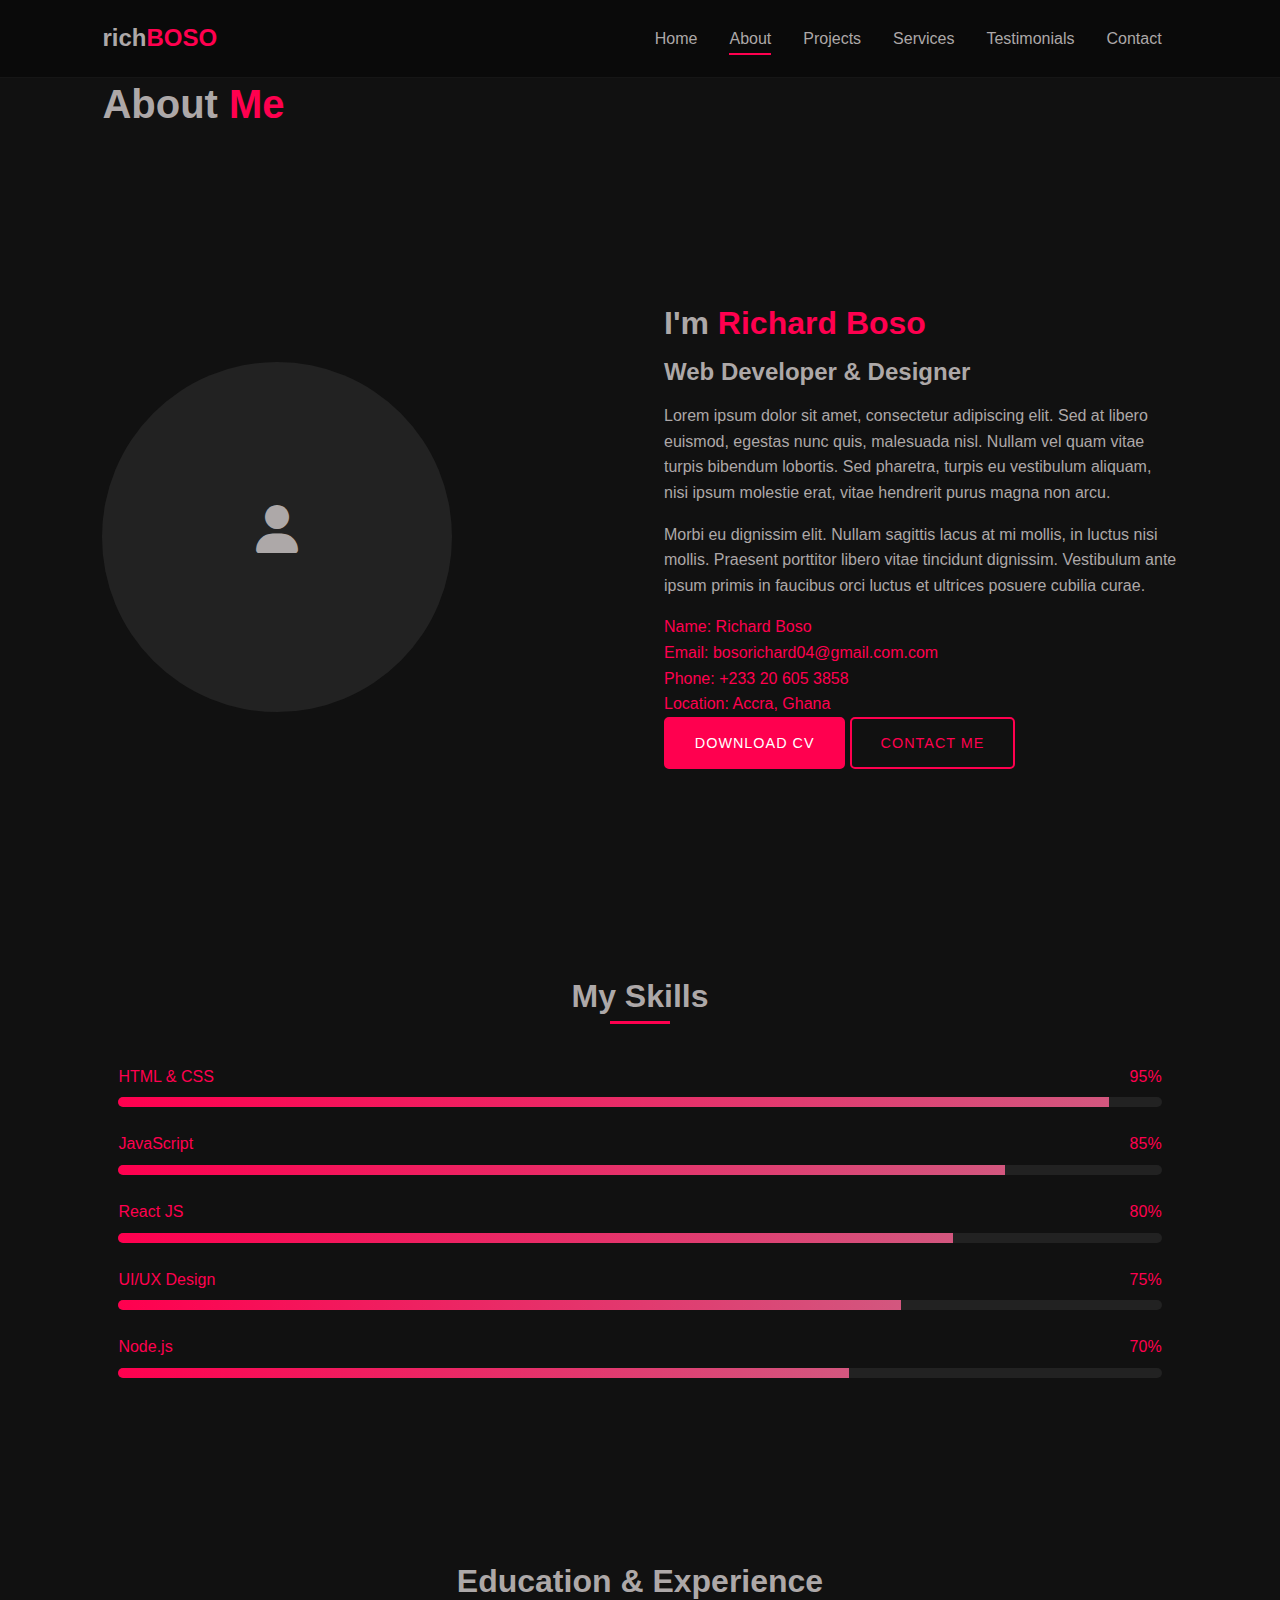
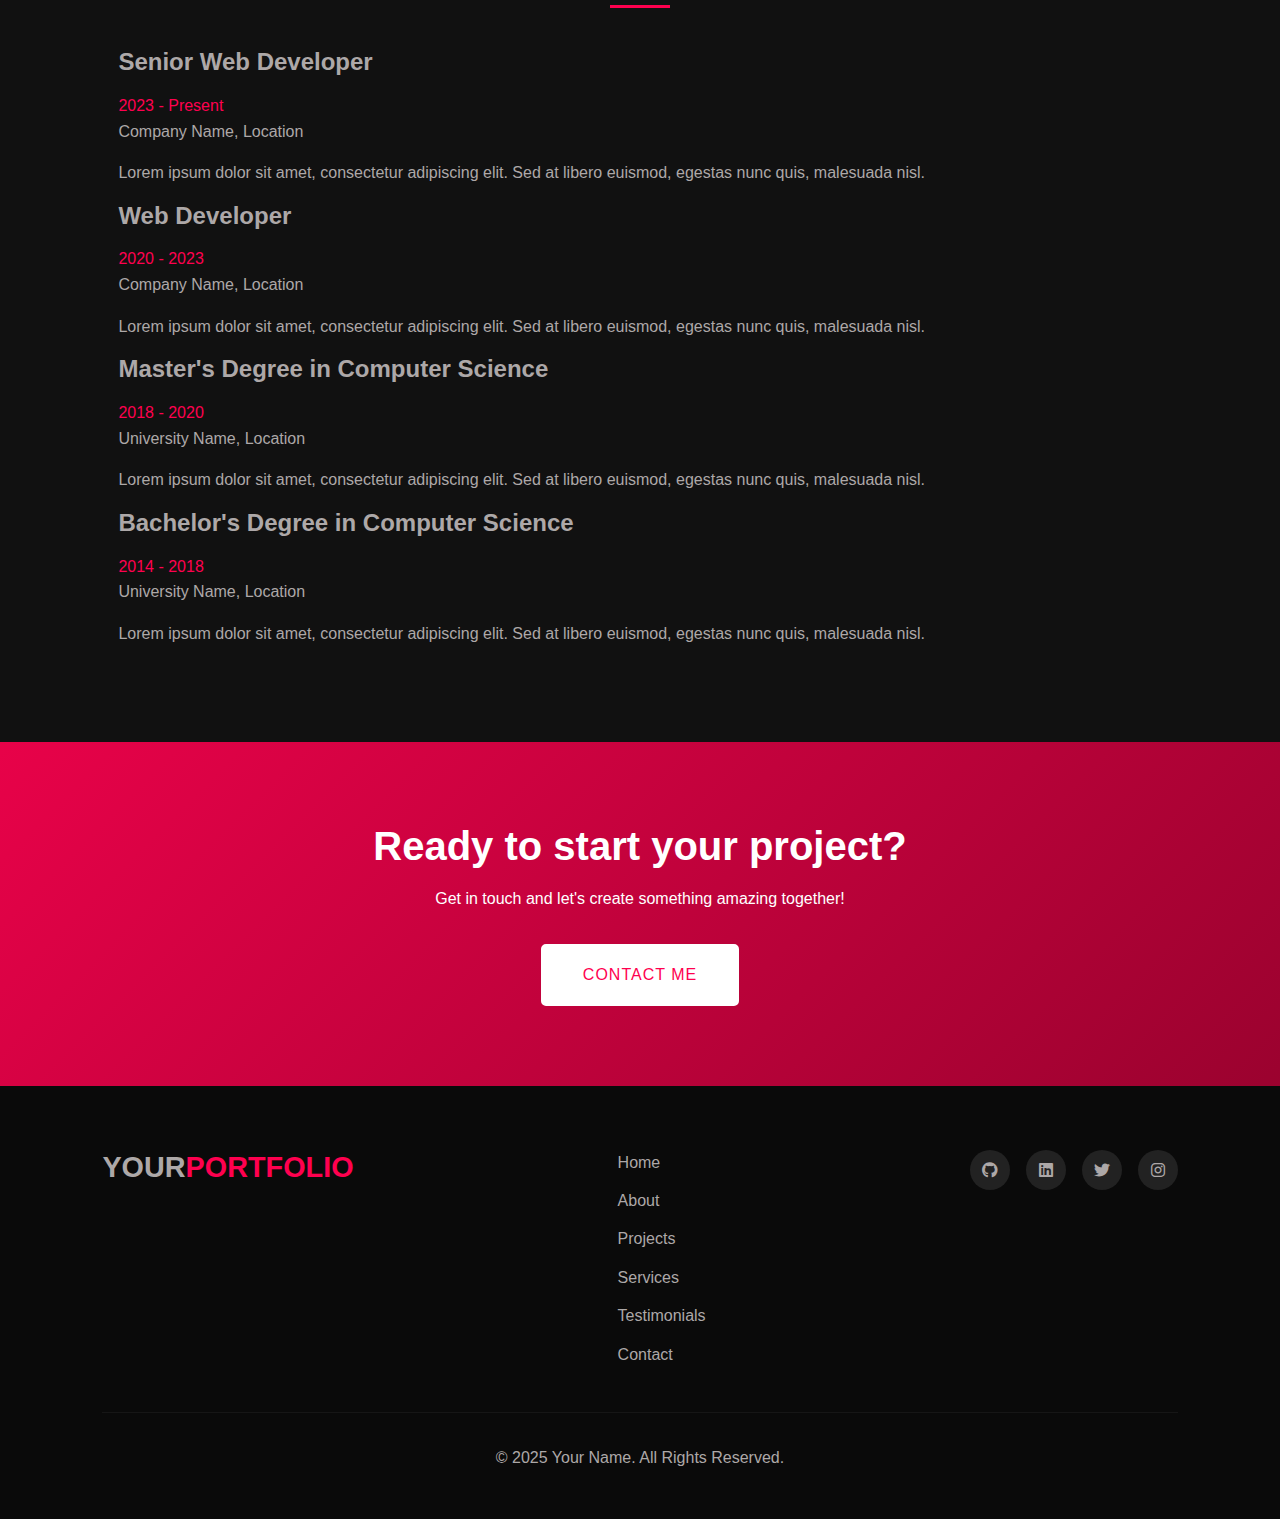
==== src/about.html @ b094f39f "done" ====
<!DOCTYPE html>
<html lang="en">
<head>
    <meta charset="UTF-8">
    <meta name="viewport" content="width=device-width, initial-scale=1.0">
    <title>My Portfolio | About</title>
    <link rel="stylesheet" href="styles-css.css">
    <!-- Font Awesome for icons -->
    <link rel="stylesheet" href="https://cdnjs.cloudflare.com/ajax/libs/font-awesome/6.4.2/css/all.min.css">
</head>
<body>
    <!-- Header Section with Navigation -->
    <header>
        <div class="logo">
            <h1>rich<span>BOSO</span></h1>
        </div>
        <nav>
            <ul>
                <li><a href="index.html">Home</a></li>
                <li><a href="about.html" class="active">About</a></li>
                <li><a href="portfolio.html">Projects</a></li>
                <li><a href="services.html">Services</a></li>
                <li><a href="testimonials.html">Testimonials</a></li>
                <li><a href="contact.html">Contact</a></li>
            </ul>
        </nav>
        <div class="hamburger">
            <i class="fas fa-bars"></i>
        </div>
    </header>

    <!-- Page Title -->
    <section class="page-title">
        <h1>About <span>Me</span></h1>
    </section>

    <!-- About Me Section -->
    <section class="about">
        <div class="about-container">
            <div class="about-image">
                <!-- Placeholder for about image -->
                <div class="profile-placeholder">
                    <i class="fas fa-user"></i>
                    <!-- <p>Your Image Here</p> -->
                </div>
            </div>
            <div class="about-content">
                <h2>I'm <span>Richard Boso</span></h2>
                <h3>Web Developer & Designer</h3>
                <p>
                    <!-- Personal information placeholder -->
                    Lorem ipsum dolor sit amet, consectetur adipiscing elit. Sed at libero euismod, 
                    egestas nunc quis, malesuada nisl. Nullam vel quam vitae turpis bibendum lobortis. 
                    Sed pharetra, turpis eu vestibulum aliquam, nisi ipsum molestie erat, vitae hendrerit 
                    purus magna non arcu.
                </p>
                <p>
                    <!-- Experience information placeholder -->
                    Morbi eu dignissim elit. Nullam sagittis lacus at mi mollis, in luctus nisi mollis. 
                    Praesent porttitor libero vitae tincidunt dignissim. Vestibulum ante ipsum primis in 
                    faucibus orci luctus et ultrices posuere cubilia curae.
                </p>
                
                <!-- Personal Information -->
                <div class="personal-info">
                    <div class="info-item">
                        <span class="info-title">Name:</span>
                        <span class="info-value">Richard Boso</span>
                    </div>
                    <div class="info-item">
                        <span class="info-title">Email:</span>
                        <span class="info-value">bosorichard04@gmail.com.com</span>
                    </div>
                    <div class="info-item">
                        <span class="info-title">Phone:</span>
                        <span class="info-value">+233 20 605 3858</span>
                    </div>
                    <div class="info-item">
                        <span class="info-title">Location:</span>
                        <span class="info-value">Accra, Ghana</span>
                    </div>
                </div>
                
                <div class="about-buttons">
                    <a href="/resume/CV.pdf" class="btn">Download CV</a>
                    <a href="contact.html" class="btn btn-secondary">Contact Me</a>
                </div>
            </div>
        </div>
    </section>

    <!-- Skills Section -->
    <section class="skills">
        <h2 class="section-title">My Skills</h2>
        
        <div class="container">
            <!-- Skill Bar 1 -->
            <div class="skill-bar">
                <div class="skill-name">
                    <span>HTML & CSS</span>
                    <span>95%</span>
                </div>
                <div class="skill-progress">
                    <div class="progress-bar" style="width: 95%"></div>
                </div>
            </div>
            
            <!-- Skill Bar 2 -->
            <div class="skill-bar">
                <div class="skill-name">
                    <span>JavaScript</span>
                    <span>85%</span>
                </div>
                <div class="skill-progress">
                    <div class="progress-bar" style="width: 85%"></div>
                </div>
            </div>
            
            <!-- Skill Bar 3 -->
            <div class="skill-bar">
                <div class="skill-name">
                    <span>React JS</span>
                    <span>80%</span>
                </div>
                <div class="skill-progress">
                    <div class="progress-bar" style="width: 80%"></div>
                </div>
            </div>
            
            <!-- Skill Bar 4 -->
            <div class="skill-bar">
                <div class="skill-name">
                    <span>UI/UX Design</span>
                    <span>75%</span>
                </div>
                <div class="skill-progress">
                    <div class="progress-bar" style="width: 75%"></div>
                </div>
            </div>
            
            <!-- Skill Bar 5 -->
            <div class="skill-bar">
                <div class="skill-name">
                    <span>Node.js</span>
                    <span>70%</span>
                </div>
                <div class="skill-progress">
                    <div class="progress-bar" style="width: 70%"></div>
                </div>
            </div>
        </div>
    </section>

    <!-- Education & Experience Section -->
    <section class="education-experience">
        <h2 class="section-title">Education & Experience</h2>
        
        <div class="container">
            <div class="timeline">
                <!-- Experience Item 1 -->
                <div class="timeline-item">
                    <div class="timeline-dot"></div>
                    <div class="timeline-content">
                        <h3>Senior Web Developer</h3>
                        <span class="date">2023 - Present</span>
                        <p>Company Name, Location</p>
                        <p>Lorem ipsum dolor sit amet, consectetur adipiscing elit. Sed at libero euismod, egestas nunc quis, malesuada nisl.</p>
                    </div>
                </div>
                
                <!-- Experience Item 2 -->
                <div class="timeline-item">
                    <div class="timeline-dot"></div>
                    <div class="timeline-content">
                        <h3>Web Developer</h3>
                        <span class="date">2020 - 2023</span>
                        <p>Company Name, Location</p>
                        <p>Lorem ipsum dolor sit amet, consectetur adipiscing elit. Sed at libero euismod, egestas nunc quis, malesuada nisl.</p>
                    </div>
                </div>
                
                <!-- Education Item 1 -->
                <div class="timeline-item">
                    <div class="timeline-dot"></div>
                    <div class="timeline-content">
                        <h3>Master's Degree in Computer Science</h3>
                        <span class="date">2018 - 2020</span>
                        <p>University Name, Location</p>
                        <p>Lorem ipsum dolor sit amet, consectetur adipiscing elit. Sed at libero euismod, egestas nunc quis, malesuada nisl.</p>
                    </div>
                </div>
                
                <!-- Education Item 2 -->
                <div class="timeline-item">
                    <div class="timeline-dot"></div>
                    <div class="timeline-content">
                        <h3>Bachelor's Degree in Computer Science</h3>
                        <span class="date">2014 - 2018</span>
                        <p>University Name, Location</p>
                        <p>Lorem ipsum dolor sit amet, consectetur adipiscing elit. Sed at libero euismod, egestas nunc quis, malesuada nisl.</p>
                    </div>
                </div>
            </div>
        </div>
    </section>

    <!-- Call to Action -->
    <section class="cta">
        <h2>Ready to start your project?</h2>
        <p>Get in touch and let's create something amazing together!</p>
        <a href="contact.html" class="btn btn-large">Contact Me</a>
    </section>

    <!-- Footer -->
    <footer>
        <div class="footer-content">
            <div class="footer-logo">
                <h2>YOUR<span>PORTFOLIO</span></h2>
            </div>
            <div class="footer-links">
                <ul>
                    <li><a href="index.html">Home</a></li>
                    <li><a href="about.html">About</a></li>
                    <li><a href="portfolio.html">Projects</a></li>
                    <li><a href="services.html">Services</a></li>
                    <li><a href="testimonials.html">Testimonials</a></li>
                    <li><a href="contact.html">Contact</a></li>
                </ul>
            </div>
            <div class="social-links">
                <a href="https://github.com/richboso" aria-label="GitHub"><i class="fab fa-github"></i></a>
                <a href="https://www.linkedin.com/in/richard-boso-jr-a7ab60281/" aria-label="LinkedIn"><i class="fab fa-linkedin"></i></a>
                <a href="https://x.com/rich_boso?t=8f_zIUMI4MJjQi9Oijtung&s=08" aria-label="Twitter"><i class="fab fa-twitter"></i></a>
                <a href="https://www.instagram.com/rich_boso?igsh=d3g0dDlvazRsc3k0" aria-label="Instagram"><i class="fab fa-instagram"></i></a>
            </div>
        </div>
        <div class="copyright">
            <p>&copy; 2025 Your Name. All Rights Reserved.</p>
        </div>
    </footer>

    <!-- JavaScript for basic interactions -->
    <script>
        // Mobile menu toggle
        document.querySelector('.hamburger').addEventListener('click', function() {
            document.querySelector('nav ul').classList.toggle('show');
        });
    </script>
</body>
</html>
---- src/styles-css.css ----
/* Reset and Base Styles */
* {
    margin: 0;
    padding: 0;
    box-sizing: border-box;
    font-family: 'Poppins', Arial, sans-serif;
}

:root {
    --primary-text: #ada8a8;
    --accent-color: #ff004f;
    --bg-dark: #111111;
    --bg-darker: #0a0a0a;
    --bg-lighter: #222222;
    --transition: all 0.3s ease;
}

body {
    background-color: var(--bg-dark);
    color: var(--primary-text);
    line-height: 1.6;
}

/* Typography */
h1, h2, h3, h4, h5, h6 {
    font-weight: 600;
    line-height: 1.2;
    margin-bottom: 1rem;
}

h1 {
    font-size: 2.5rem;
}

h2 {
    font-size: 2rem;
}

h3 {
    font-size: 1.5rem;
}

p {
    margin-bottom: 1rem;
}

a {
    color: var(--primary-text);
    text-decoration: none;
    transition: var(--transition);
}

a:hover {
    color: var(--accent-color);
}

span {
    color: var(--accent-color);
}

.section-title {
    text-align: center;
    margin-bottom: 2.5rem;
    position: relative;
    padding-bottom: 0.5rem;
}

.section-title::after {
    content: '';
    position: absolute;
    width: 60px;
    height: 3px;
    background: var(--accent-color);
    bottom: 0;
    left: 50%;
    transform: translateX(-50%);
}

.center {
    text-align: center;
    margin: 2rem 0;
}

/* Buttons */
.btn {
    display: inline-block;
    padding: 0.8rem 1.8rem;
    background: var(--accent-color);
    color: white;
    border-radius: 5px;
    font-weight: 500;
    transition: var(--transition);
    text-transform: uppercase;
    font-size: 0.9rem;
    letter-spacing: 1px;
    border: 2px solid var(--accent-color);
}

.btn:hover {
    background: transparent;
    color: var(--accent-color);
}

.btn-secondary {
    background: transparent;
    color: var(--accent-color);
}

.btn-secondary:hover {
    background: var(--accent-color);
    color: white;
}

.btn-sm {
    padding: 0.5rem 1rem;
    font-size: 0.8rem;
}

.btn-large {
    padding: 1rem 2.5rem;
    font-size: 1rem;
}

/* Layout & Containers */
section {
    padding: 5rem 8%;
}

.container {
    width: 100%;
    max-width: 1200px;
    margin: 0 auto;
    padding: 0 1rem;
}

/* Placeholders for images */
.profile-placeholder,
.project-image-placeholder,
.author-image-placeholder {
    background-color: var(--bg-lighter);
    border-radius: 5px;
    display: flex;
    flex-direction: column;
    align-items: center;
    justify-content: center;
    padding: 2rem;
    color: var(--primary-text);
    text-align: center;
}

.profile-placeholder {
    height: 350px;
    width: 350px;
    border-radius: 50%;
}

.project-image-placeholder {
    height: 200px;
    margin-bottom: 1rem;
}

.profile-picture{
    width: 100%;
    height: 80%;
    box-shadow: inset 0 2px 8px rgba(0, 0, 0, 0.3);
}
/* profile picture */

.author-image-placeholder {
    height: 60px;
    width: 60px;
    border-radius: 50%;
}

.profile-placeholder i,
.project-image-placeholder i,
.author-image-placeholder i {
    font-size: 3rem;
    margin-bottom: 1rem;
}

.author-image-placeholder i {
    font-size: 1.5rem;
    margin-bottom: 0;
}

/* Header & Navigation */
header {
    display: flex;
    justify-content: space-between;
    align-items: center;
    padding: 1.5rem 8%;
    background-color: var(--bg-darker);
    position: fixed;
    top: 0;
    left: 0;
    right: 0;
    z-index: 1000;
    border-bottom: 1px solid rgba(255, 255, 255, 0.05);
}

.logo h1 {
    font-size: 1.5rem;
    margin-bottom: 0;
}

nav ul {
    display: flex;
    list-style: none;
}

nav ul li {
    margin: 0 1rem;
}

nav ul li a {
    position: relative;
    padding: 0.5rem 0;
}

nav ul li a::after {
    content: '';
    position: absolute;
    left: 0;
    bottom: 0;
    width: 0;
    height: 2px;
    background: var(--accent-color);
    transition: var(--transition);
}

nav ul li a:hover::after,
nav ul li a.active::after {
    width: 100%;
}

.hamburger {
    display: none;
    cursor: pointer;
    font-size: 1.5rem;
}

/* Hero Section */
.hero {
    /* padding: 10rem 8% 5rem; */
    display: flex;
    align-items: center;
    justify-content: space-between;
    min-height: 100vh;
    background-color: var(--bg-darker);
    position: relative;
}

.hero::before {
    content: '';
    position: absolute;
    top: 0;
    left: 0;
    /* width: 100%; */
    /* height: 100%; */
    /* Gradient overlay */
    background: linear-gradient(135deg, rgba(255, 0, 79, 0.1) 0%, rgba(0, 0, 0, 0) 100%);
}

.hero-content {
    flex: 1;
    padding-right: 2rem;
    position: relative;
    z-index: 1;
}

.hero-content h1 {
    font-size: 3.5rem;
    margin-bottom: 1rem;
}

.hero-content p {
    font-size: 1.5rem;
    margin-bottom: 2rem;
}

.hero-buttons {
    display: flex;
    gap: 1rem;
}

.hero-image {
    flex: 1;
    display: flex;
    justify-content: center;
    align-items: center;
    position: relative;
    z-index: 1;
}

/* Featured Projects Section */
.projects-container {
    display: grid;
    grid-template-columns: repeat(auto-fit, minmax(300px, 1fr));
    gap: 2rem;
}

.project-card {
    background-color: var(--bg-lighter);
    border-radius: 5px;
    padding: 1.5rem;
    transition: var(--transition);
    box-shadow: 0 5px 15px rgba(0, 0, 0, 0.1);
}

.project-card:hover {
    transform: translateY(-10px);
    box-shadow: 0 10px 20px rgba(0, 0, 0, 0.2);
}

/* Services Section */
.services-container {
    display: grid;
    grid-template-columns: repeat(auto-fit, minmax(250px, 1fr));
    gap: 2rem;
}

.service-card {
    background-color: var(--bg-lighter);
    border-radius: 5px;
    padding: 2rem;
    text-align: center;
    transition: var(--transition);
    box-shadow: 0 5px 15px rgba(0, 0, 0, 0.1);
}

.service-card:hover {
    transform: translateY(-10px);
    box-shadow: 0 10px 20px rgba(0, 0, 0, 0.2);
}

.service-card i {
    font-size: 3rem;
    color: var(--accent-color);
    margin-bottom: 1.5rem;
}

/* Testimonials */
.testimonial-card {
    background-color: var(--bg-lighter);
    border-radius: 5px;
    padding: 2rem;
    margin: 0 auto;
    max-width: 800px;
    box-shadow: 0 5px 15px rgba(0, 0, 0, 0.1);
}

.quote {
    text-align: center;
    margin-bottom: 1.5rem;
}

.quote i {
    color: var(--accent-color);
    font-size: 1.5rem;
}

.quote p {
    font-size: 1.2rem;
    font-style: italic;
    margin: 1rem 0;
}

.testimonial-author {
    display: flex;
    align-items: center;
    justify-content: center;
    gap: 1rem;
}

.author-info h4 {
    margin-bottom: 0.2rem;
}

/* Call to Action */
.cta {
    background: linear-gradient(135deg, rgba(255, 0, 79, 0.9) 0%, rgba(170, 0, 50, 0.9) 100%);
    text-align: center;
    color: white;
}

.cta h2 {
    font-size: 2.5rem;
}

.cta .btn {
    background: white;
    color: var(--accent-color);
    border-color: white;
    margin-top: 1rem;
}

.cta .btn:hover {
    background: transparent;
    color: white;
}

/* Footer */
footer {
    background-color: var(--bg-darker);
    padding: 4rem 8% 2rem;
}

.footer-content {
    display: flex;
    justify-content: space-between;
    align-items: flex-start;
    flex-wrap: wrap;
    gap: 2rem;
    margin-bottom: 2rem;
}

.footer-logo h2 {
    font-size: 1.8rem;
}

.footer-links ul {
    list-style: none;
}

.footer-links ul li {
    margin-bottom: 0.8rem;
}

.social-links {
    display: flex;
    gap: 1rem;
}

.social-links a {
    display: flex;
    justify-content: center;
    align-items: center;
    width: 40px;
    height: 40px;
    background-color: var(--bg-lighter);
    border-radius: 50%;
    transition: var(--transition);
}

.social-links a:hover {
    background-color: var(--accent-color);
    color: white;
}

.copyright {
    text-align: center;
    padding-top: 2rem;
    border-top: 1px solid rgba(255, 255, 255, 0.05);
}

/* About Page Styles */
.about-container {
    display: flex;
    gap: 3rem;
    align-items: center;
}

.about-image {
    flex: 1;
}

.about-content {
    flex: 1;
}

.skills {
    margin-top: 3rem;
}

.skill-bar {
    margin-bottom: 1.5rem;
}

.skill-name {
    display: flex;
    justify-content: space-between;
    margin-bottom: 0.5rem;
}

.skill-progress {
    height: 10px;
    background-color: var(--bg-lighter);
    border-radius: 5px;
    overflow: hidden;
}

.progress-bar {
    height: 100%;
    background: linear-gradient(90deg, var(--accent-color) 0%, rgba(255, 100, 150, 0.8) 100%);
}

/* Portfolio/Projects Page */
.portfolio-filter {
    display: flex;
    justify-content: center;
    flex-wrap: wrap;
    margin-bottom: 3rem;
}

.filter-btn {
    background: var(--bg-lighter);
    border: none;
    padding: 0.5rem 1.5rem;
    margin: 0.5rem;
    cursor: pointer;
    border-radius: 3px;
    color: var(--primary-text);
    transition: var(--transition);
}

.filter-btn:hover,
.filter-btn.active {
    background: var(--accent-color);
    color: white;
}

/* Services Page */
.services-page .service-card {
    margin-bottom: 2rem;
    text-align: left;
}

.service-card h3 {
    display: flex;
    align-items: center;
    gap: 1rem;
}

.service-card h3 i {
    font-size: 1.5rem;
    margin-bottom: 0;
}

.service-details {
    margin-top: 1rem;
}

.service-features {
    list-style: none;
    margin: 1rem 0;
}

.service-features li {
    padding-left: 1.5rem;
    position: relative;
    margin-bottom: 0.5rem;
}

.service-features li::before {
    content: "\f00c";
    font-family: "Font Awesome 5 Free";
    font-weight: 900;
    position: absolute;
    left: 0;
    color: var(--accent-color);
}

/* Contact Page */
.contact-container {
    display: grid;
    grid-template-columns: repeat(auto-fit, minmax(300px, 1fr));
    gap: 3rem;
}

.contact-info {
    background-color: var(--bg-lighter);
    padding: 2rem;
    border-radius: 5px;
}

.contact-info-item {
    display: flex;
    align-items: flex-start;
    margin-bottom: 2rem;
}

.contact-info-item i {
    font-size: 1.5rem;
    color: var(--accent-color);
    margin-right: 1rem;
    width: 30px;
}

.contact-form {
    background-color: var(--bg-lighter);
    padding: 2rem;
    border-radius: 5px;
}

.form-group {
    margin-bottom: 1.5rem;
}

.form-group label {
    display: block;
    margin-bottom: 0.5rem;
    font-weight: 500;
}

.form-control {
    width: 100%;
    padding: 0.8rem;
    background-color: var(--bg-dark);
    border: 1px solid rgba(255, 255, 255, 0.1);
    border-radius: 3px;
    color: var(--primary-text);
    transition: var(--transition);
}

.form-control:focus {
    outline: none;
    border-color: var(--accent-color);
}

textarea.form-control {
    height: 150px;
    resize: vertical;
}

/* Testimonials Page */
.testimonials-container {
    display: grid;
    grid-template-columns: repeat(auto-fit, minmax(300px, 1fr));
    gap: 2rem;
}

.testimonials-container .testimonial-card {
    max-width: 100%;
}

/* Media Queries */
@media screen and (max-width: 1024px) {
    .hero {
        flex-direction: column;
        text-align: center;
        gap: 3rem;
    }
    
    .hero-content {
        padding-right: 0;
    }
    
    .hero-buttons {
        justify-content: center;
    }
    
    .about-container {
        flex-direction: column;
    }
}

@media screen and (max-width: 768px) {
    header {
        padding: 1rem 5%;
    }
    
    section {
        padding: 4rem 5%;
    }
    
    .hamburger {
        display: block;
    }
    
    nav ul {
        position: fixed;
        top: 72px;
        left: 0;
        width: 100%;
        flex-direction: column;
        background-color: var(--bg-darker);
        text-align: center;
        transform: translateY(-200%);
        transition: var(--transition);
        box-shadow: 0 10px 15px rgba(0, 0, 0, 0.1);
        padding: 1rem 0;
    }
    
    nav ul.show {
        transform: translateY(0);
    }
    
    nav ul li {
        margin: 1rem 0;
    }
    
    .hero-content h1 {
        font-size: 2.5rem;
    }
    
    .hero-content p {
        font-size: 1.2rem;
    }
    
    .footer-content {
        flex-direction: column;
        align-items: center;
        text-align: center;
    }
    
    .social-links {
        justify-content: center;
    }
}

@media screen and (max-width: 480px) {
    .hero-buttons {
        flex-direction: column;
        gap: 1rem;
    }
    
    .project-card, .service-card {
        padding: 1rem;
    }
    
    .contact-container {
        grid-template-columns: 1fr;
    }
}
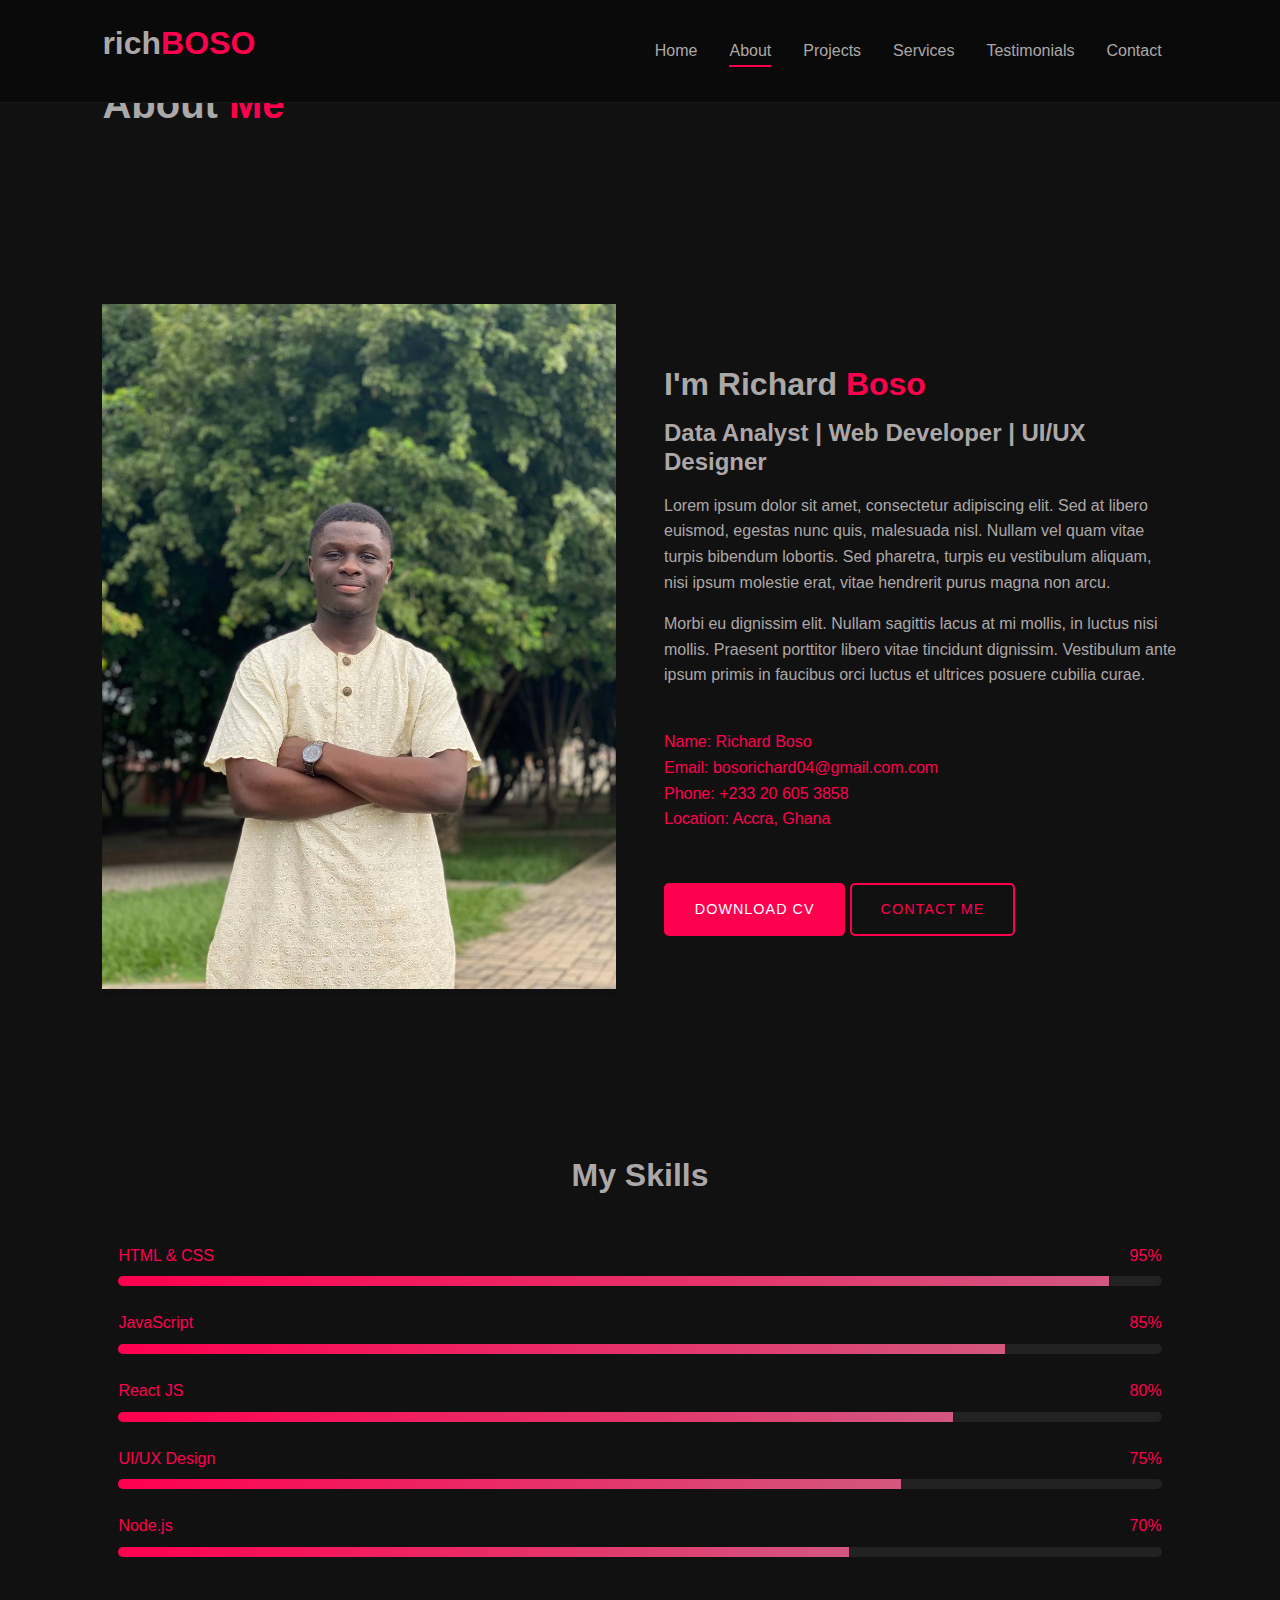
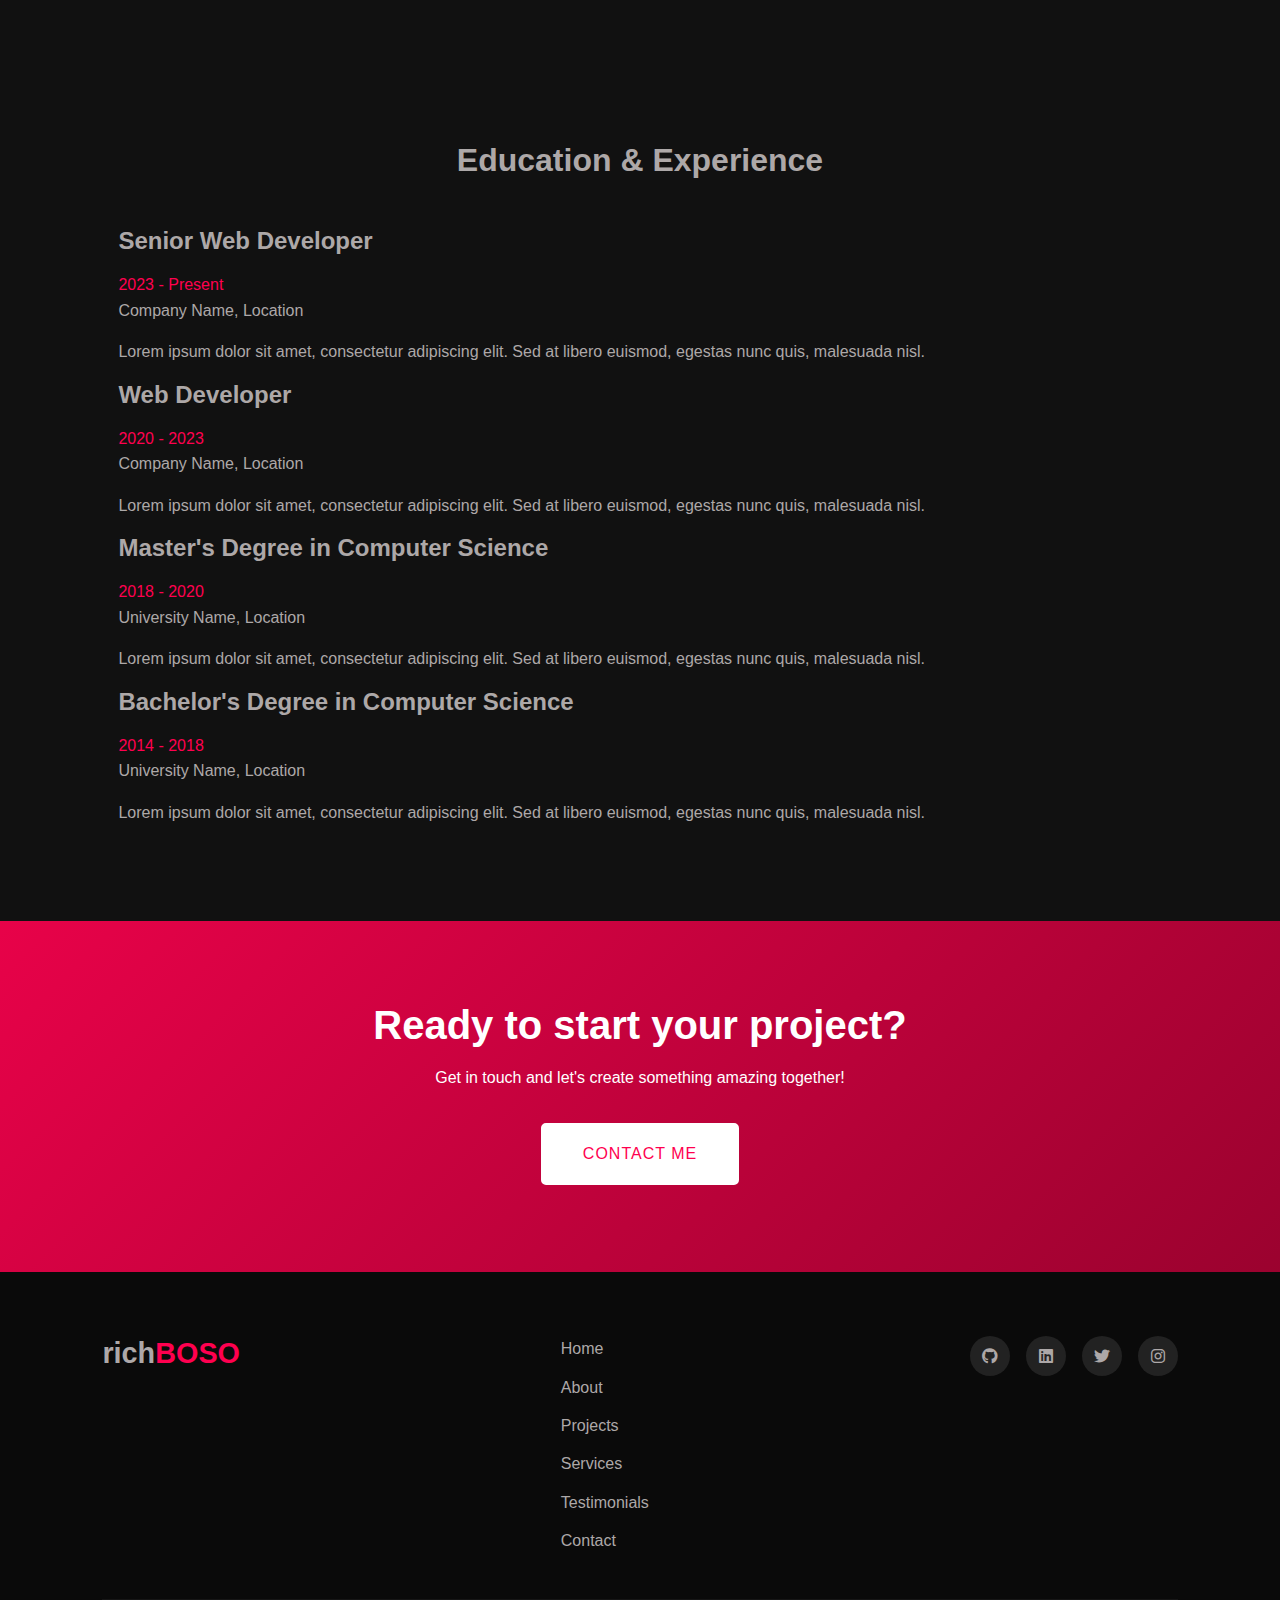
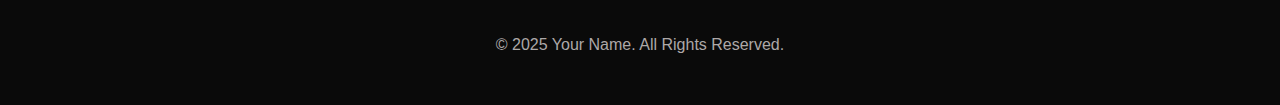
==== commit 926c6403: "Update portfolio and services pages with new branding and content" ====
--- a/src/about.html
+++ b/src/about.html
@@ -3,8 +3,12 @@
 <head>
     <meta charset="UTF-8">
     <meta name="viewport" content="width=device-width, initial-scale=1.0">
-    <title>My Portfolio | About</title>
+    <title>Richard Boso | About</title>
     <link rel="stylesheet" href="styles-css.css">
+    <link rel="stylesheet" href="animations.css">
+    <link rel="stylesheet" href="animations.js">
+    <!-- Favicon -->
+    <link rel="icon" href="/images/JPGLOGO.jpg" type="image/x-icon">
     <!-- Font Awesome for icons -->
     <link rel="stylesheet" href="https://cdnjs.cloudflare.com/ajax/libs/font-awesome/6.4.2/css/all.min.css">
 </head>
@@ -12,7 +16,7 @@
     <!-- Header Section with Navigation -->
     <header>
         <div class="logo">
-            <h1>rich<span>BOSO</span></h1>
+            <h2>rich<span>BOSO</span></h2>
         </div>
         <nav>
             <ul>
@@ -38,15 +42,11 @@
     <section class="about">
         <div class="about-container">
             <div class="about-image">
-                <!-- Placeholder for about image -->
-                <div class="profile-placeholder">
-                    <i class="fas fa-user"></i>
-                    <!-- <p>Your Image Here</p> -->
-                </div>
+                    <img src="/images/port.jpg" alt="Richard Boso" class="profile-picture">
             </div>
             <div class="about-content">
-                <h2>I'm <span>Richard Boso</span></h2>
-                <h3>Web Developer & Designer</h3>
+                <h2>I'm Richard<span> Boso</span></h2>
+                <h3>Data Analyst | Web Developer | UI/UX Designer</h3>
                 <p>
                     <!-- Personal information placeholder -->
                     Lorem ipsum dolor sit amet, consectetur adipiscing elit. Sed at libero euismod, 
@@ -60,7 +60,7 @@
                     Praesent porttitor libero vitae tincidunt dignissim. Vestibulum ante ipsum primis in 
                     faucibus orci luctus et ultrices posuere cubilia curae.
                 </p>
-                
+                <br>
                 <!-- Personal Information -->
                 <div class="personal-info">
                     <div class="info-item">
@@ -80,7 +80,8 @@
                         <span class="info-value">Accra, Ghana</span>
                     </div>
                 </div>
-                
+                <br>
+                <br>
                 <div class="about-buttons">
                     <a href="/resume/CV.pdf" class="btn">Download CV</a>
                     <a href="contact.html" class="btn btn-secondary">Contact Me</a>
@@ -215,7 +216,7 @@
     <footer>
         <div class="footer-content">
             <div class="footer-logo">
-                <h2>YOUR<span>PORTFOLIO</span></h2>
+                <h2>rich<span>BOSO</span></h2>
             </div>
             <div class="footer-links">
                 <ul>
--- a/src/styles-css.css
+++ b/src/styles-css.css
@@ -463,6 +463,9 @@
 
 .about-image {
     flex: 1;
+    width: 100%;
+    height: 80%;
+    box-shadow: inset 0 2px 8px rgba(0, 0, 0, 0.3);
 }
 
 .about-content {
@@ -470,7 +473,7 @@
 }
 
 .skills {
-    margin-top: 3rem;
+    margin-top: 3rm;
 }
 
 .skill-bar {
--- a/src/animations.css
+++ b/src/animations.css
@@ -0,0 +1,490 @@
+/* ================ DYNAMIC ENHANCEMENTS ================ */
+
+/* Smooth Scrolling for entire page */
+html {
+    scroll-behavior: smooth;
+}
+
+/* Loading Animation - Page Fade In */
+body {
+    animation: fadeIn 1s ease-in-out;
+    opacity: 1;
+}
+
+@keyframes fadeIn {
+    from {
+        opacity: 0;
+    }
+    to {
+        opacity: 1;
+    }
+}
+
+/* Preloader */
+.preloader {
+    position: fixed;
+    top: 0;
+    left: 0;
+    width: 100%;
+    height: 100%;
+    background-color: var(--bg-darker);
+    display: flex;
+    justify-content: center;
+    align-items: center;
+    z-index: 9999;
+    transition: opacity 0.5s ease, visibility 0.5s ease;
+}
+
+.preloader.loaded {
+    opacity: 0;
+    visibility: hidden;
+}
+
+.loader {
+    width: 50px;
+    height: 50px;
+    border: 3px solid transparent;
+    border-top-color: var(--accent-color);
+    border-radius: 50%;
+    animation: spin 1s linear infinite;
+}
+
+@keyframes spin {
+    to {
+        transform: rotate(360deg);
+    }
+}
+
+/* Enhanced Header Animation */
+header {
+    transition: background-color 0.3s ease, padding 0.3s ease, box-shadow 0.3s ease;
+}
+
+header.scrolled {
+    padding: 0.8rem 8%;
+    background-color: rgba(10, 10, 10, 0.95);
+    box-shadow: 0 5px 20px rgba(0, 0, 0, 0.2);
+    backdrop-filter: blur(10px);
+}
+
+/* Improved Navigation Transitions */
+nav ul li a {
+    transition: color 0.3s ease, transform 0.3s ease;
+}
+
+nav ul li a:hover {
+    transform: translateY(-3px);
+}
+
+nav ul li a::after {
+    transition: width 0.3s ease, background-color 0.3s ease;
+}
+
+/* Mobile Navigation Animation */
+@media screen and (max-width: 768px) {
+    nav ul {
+        transform: translateY(-100%);
+        transition: transform 0.4s cubic-bezier(0.77, 0.2, 0.05, 1.0);
+    }
+    
+    nav ul.show {
+        transform: translateY(0);
+    }
+    
+    .hamburger {
+        transition: transform 0.3s ease;
+    }
+    
+    .hamburger.active {
+        transform: rotate(90deg);
+    }
+}
+
+/* Scroll Reveal Animations */
+.reveal {
+    opacity: 0;
+    transform: translateY(30px);
+    transition: opacity 0.8s ease, transform 0.8s ease;
+}
+
+.reveal.active {
+    opacity: 1;
+    transform: translateY(0);
+}
+
+/* Staggered Reveal for Multiple Items */
+.stagger-reveal .item {
+    opacity: 0;
+    transform: translateY(30px);
+}
+
+.stagger-reveal.active .item:nth-child(1) {
+    animation: fadeInUp 0.5s ease forwards 0.1s;
+}
+
+.stagger-reveal.active .item:nth-child(2) {
+    animation: fadeInUp 0.5s ease forwards 0.3s;
+}
+
+.stagger-reveal.active .item:nth-child(3) {
+    animation: fadeInUp 0.5s ease forwards 0.5s;
+}
+
+.stagger-reveal.active .item:nth-child(4) {
+    animation: fadeInUp 0.5s ease forwards 0.7s;
+}
+
+@keyframes fadeInUp {
+    to {
+        opacity: 1;
+        transform: translateY(0);
+    }
+}
+
+/* Enhanced Section Titles */
+.section-title::after {
+    transition: width 0.6s ease;
+    width: 0;
+}
+
+.section-title.active::after {
+    width: 60px;
+}
+
+/* Parallax Effect for Hero Section */
+.hero {
+    position: relative;
+    overflow: hidden;
+}
+
+.hero-parallax {
+    position: absolute;
+    top: 0;
+    left: 0;
+    width: 100%;
+    height: 100%;
+    transform: translateZ(0);
+    will-change: transform;
+}
+
+.hero-content, .hero-image {
+    position: relative;
+    transition: transform 0.5s ease;
+}
+
+/* Image Hover Effects */
+.profile-picture {
+    transition: transform 0.5s ease, box-shadow 0.5s ease;
+    overflow: hidden;
+}
+
+.profile-picture:hover {
+    transform: scale(1.03);
+    box-shadow: 0 15px 30px rgba(0, 0, 0, 0.4);
+}
+
+/* Enhanced Project Cards */
+.project-card {
+    transition: transform 0.4s cubic-bezier(0.175, 0.885, 0.32, 1.275), 
+                box-shadow 0.4s ease,
+                background-color 0.4s ease;
+    overflow: hidden;
+}
+
+.project-card:hover {
+    transform: translateY(-15px) scale(1.02);
+    box-shadow: 0 15px 30px rgba(0, 0, 0, 0.3);
+    background-color: #262626;
+}
+
+.project-image-placeholder {
+    overflow: hidden;
+    position: relative;
+}
+
+.project-image-placeholder img {
+    transition: transform 0.5s ease;
+}
+
+.project-card:hover .project-image-placeholder img {
+    transform: scale(1.1);
+}
+
+/* Project Card Overlay */
+.project-overlay {
+    position: absolute;
+    top: 0;
+    left: 0;
+    width: 100%;
+    height: 100%;
+    background: linear-gradient(135deg, rgba(255, 0, 79, 0.8) 0%, rgba(0, 0, 0, 0.6) 100%);
+    display: flex;
+    align-items: center;
+    justify-content: center;
+    opacity: 0;
+    transition: opacity 0.4s ease;
+}
+
+.project-card:hover .project-overlay {
+    opacity: 1;
+}
+
+/* Enhanced Service Cards */
+.service-card {
+    transition: transform 0.5s cubic-bezier(0.175, 0.885, 0.32, 1.275), 
+                box-shadow 0.5s ease,
+                background-color 0.5s ease;
+    position: relative;
+    z-index: 1;
+}
+
+.service-card:hover {
+    transform: translateY(-15px);
+    box-shadow: 0 18px 35px rgba(0, 0, 0, 0.3);
+    background-color: #262626;
+}
+
+.service-card i {
+    transition: transform 0.5s ease, color 0.5s ease;
+}
+
+.service-card:hover i {
+    transform: scale(1.2) rotate(5deg);
+}
+
+/* Pulse Animation for CTA Section */
+.cta .btn {
+    position: relative;
+    overflow: hidden;
+}
+
+.cta .btn::after {
+    content: '';
+    position: absolute;
+    top: 50%;
+    left: 50%;
+    width: 150%;
+    height: 150%;
+    background: rgba(255, 255, 255, 0.2);
+    border-radius: 50%;
+    transform: translate(-50%, -50%) scale(0);
+    opacity: 0;
+    transition: transform 0.5s ease, opacity 0.5s ease;
+}
+
+.cta .btn:hover::after {
+    transform: translate(-50%, -50%) scale(1);
+    opacity: 1;
+}
+
+/* Social Links Hover Effect */
+.social-links a {
+    transition: transform 0.3s ease, background-color 0.3s ease, color 0.3s ease;
+    position: relative;
+    overflow: hidden;
+}
+
+.social-links a:hover {
+    transform: translateY(-5px) rotate(5deg);
+}
+
+.social-links a::before {
+    content: '';
+    position: absolute;
+    top: 0;
+    left: 0;
+    width: 100%;
+    height: 100%;
+    background: var(--accent-color);
+    border-radius: 50%;
+    transform: scale(0);
+    transition: transform 0.3s ease;
+    z-index: -1;
+}
+
+.social-links a:hover::before {
+    transform: scale(1);
+}
+
+/* Skill Bars Animation */
+.skill-progress {
+    position: relative;
+}
+
+.progress-bar {
+    width: 0;
+    transition: width 1.5s cubic-bezier(0.165, 0.84, 0.44, 1);
+}
+
+.skill-progress.animate .progress-bar {
+    width: var(--percent);
+}
+
+/* Form Fields Animations */
+.form-control {
+    transition: border-color 0.3s ease, box-shadow 0.3s ease, transform 0.3s ease;
+}
+
+.form-control:focus {
+    transform: translateY(-3px);
+    box-shadow: 0 8px 15px rgba(0, 0, 0, 0.2);
+}
+
+.form-group {
+    position: relative;
+}
+
+.form-group label {
+    position: absolute;
+    top: 0.8rem;
+    left: 0.8rem;
+    transition: transform 0.3s ease, color 0.3s ease, font-size 0.3s ease;
+    pointer-events: none;
+}
+
+.form-control:focus + label,
+.form-control:not(:placeholder-shown) + label {
+    transform: translateY(-1.8rem);
+    font-size: 0.8rem;
+    color: var(--accent-color);
+}
+
+/* Filter Buttons Animation */
+.filter-btn {
+    transition: background-color 0.3s ease, color 0.3s ease, transform 0.3s ease;
+    position: relative;
+    overflow: hidden;
+}
+
+.filter-btn::before {
+    content: '';
+    position: absolute;
+    left: 0;
+    top: 0;
+    height: 100%;
+    width: 0;
+    background-color: var(--accent-color);
+    z-index: -1;
+    transition: width 0.3s ease;
+}
+
+.filter-btn:hover::before {
+    width: 100%;
+}
+
+.filter-btn:hover {
+    transform: translateY(-3px);
+}
+
+/* Testimonial Card Animation */
+.testimonial-card {
+    transition: transform 0.5s ease, box-shadow 0.5s ease;
+}
+
+.testimonial-card:hover {
+    transform: translateY(-10px) scale(1.02);
+    box-shadow: 0 12px 25px rgba(0, 0, 0, 0.2);
+}
+
+/* Cursor Animation */
+.custom-cursor {
+    position: fixed;
+    width: 20px;
+    height: 20px;
+    border-radius: 50%;
+    background-color: rgba(255, 0, 79, 0.5);
+    pointer-events: none;
+    z-index: 9999;
+    transform: translate(-50%, -50%);
+    transition: width 0.3s ease, height 0.3s ease, background-color 0.3s ease;
+    mix-blend-mode: difference;
+}
+
+.custom-cursor.hover {
+    width: 50px;
+    height: 50px;
+    background-color: rgba(255, 0, 79, 0.2);
+}
+
+/* Horizontal Scrolling Animation for Showcases */
+.horizontal-scroll {
+    display: flex;
+    overflow-x: auto;
+    scroll-snap-type: x mandatory;
+    scrollbar-width: none; /* Firefox */
+    -ms-overflow-style: none; /* IE and Edge */
+    padding: 2rem 0;
+}
+
+.horizontal-scroll::-webkit-scrollbar {
+    display: none; /* Chrome, Safari and Opera */
+}
+
+.horizontal-scroll-item {
+    flex: 0 0 auto;
+    width: 300px;
+    margin-right: 2rem;
+    scroll-snap-align: start;
+    transition: transform 0.3s ease;
+}
+
+.horizontal-scroll-item:hover {
+    transform: scale(1.05);
+}
+
+/* Enhanced Media Queries with Animations */
+@media screen and (max-width: 1024px) {
+    .hero-content {
+        animation: fadeInUp 0.8s ease forwards;
+    }
+    
+    .hero-image {
+        animation: fadeInUp 0.8s ease forwards 0.3s;
+    }
+    
+    @keyframes fadeInUp {
+        from {
+            opacity: 0;
+            transform: translateY(50px);
+        }
+        to {
+            opacity: 1;
+            transform: translateY(0);
+        }
+    }
+}
+
+@media screen and (max-width: 768px) {
+    nav ul li {
+        opacity: 0;
+        transform: translateX(-30px);
+        transition: opacity 0.3s ease, transform 0.3s ease;
+    }
+    
+    nav ul.show li {
+        opacity: 1;
+        transform: translateX(0);
+    }
+    
+    nav ul.show li:nth-child(1) { transition-delay: 0.1s; }
+    nav ul.show li:nth-child(2) { transition-delay: 0.2s; }
+    nav ul.show li:nth-child(3) { transition-delay: 0.3s; }
+    nav ul.show li:nth-child(4) { transition-delay: 0.4s; }
+    nav ul.show li:nth-child(5) { transition-delay: 0.5s; }
+    
+    .project-card, .service-card {
+        transform: scale(0.98);
+    }
+}
+
+@media screen and (max-width: 480px) {
+    .hero-content h1 {
+        font-size: 2.2rem;
+    }
+    
+    .btn {
+        width: 100%;
+    }
+}
+
+
